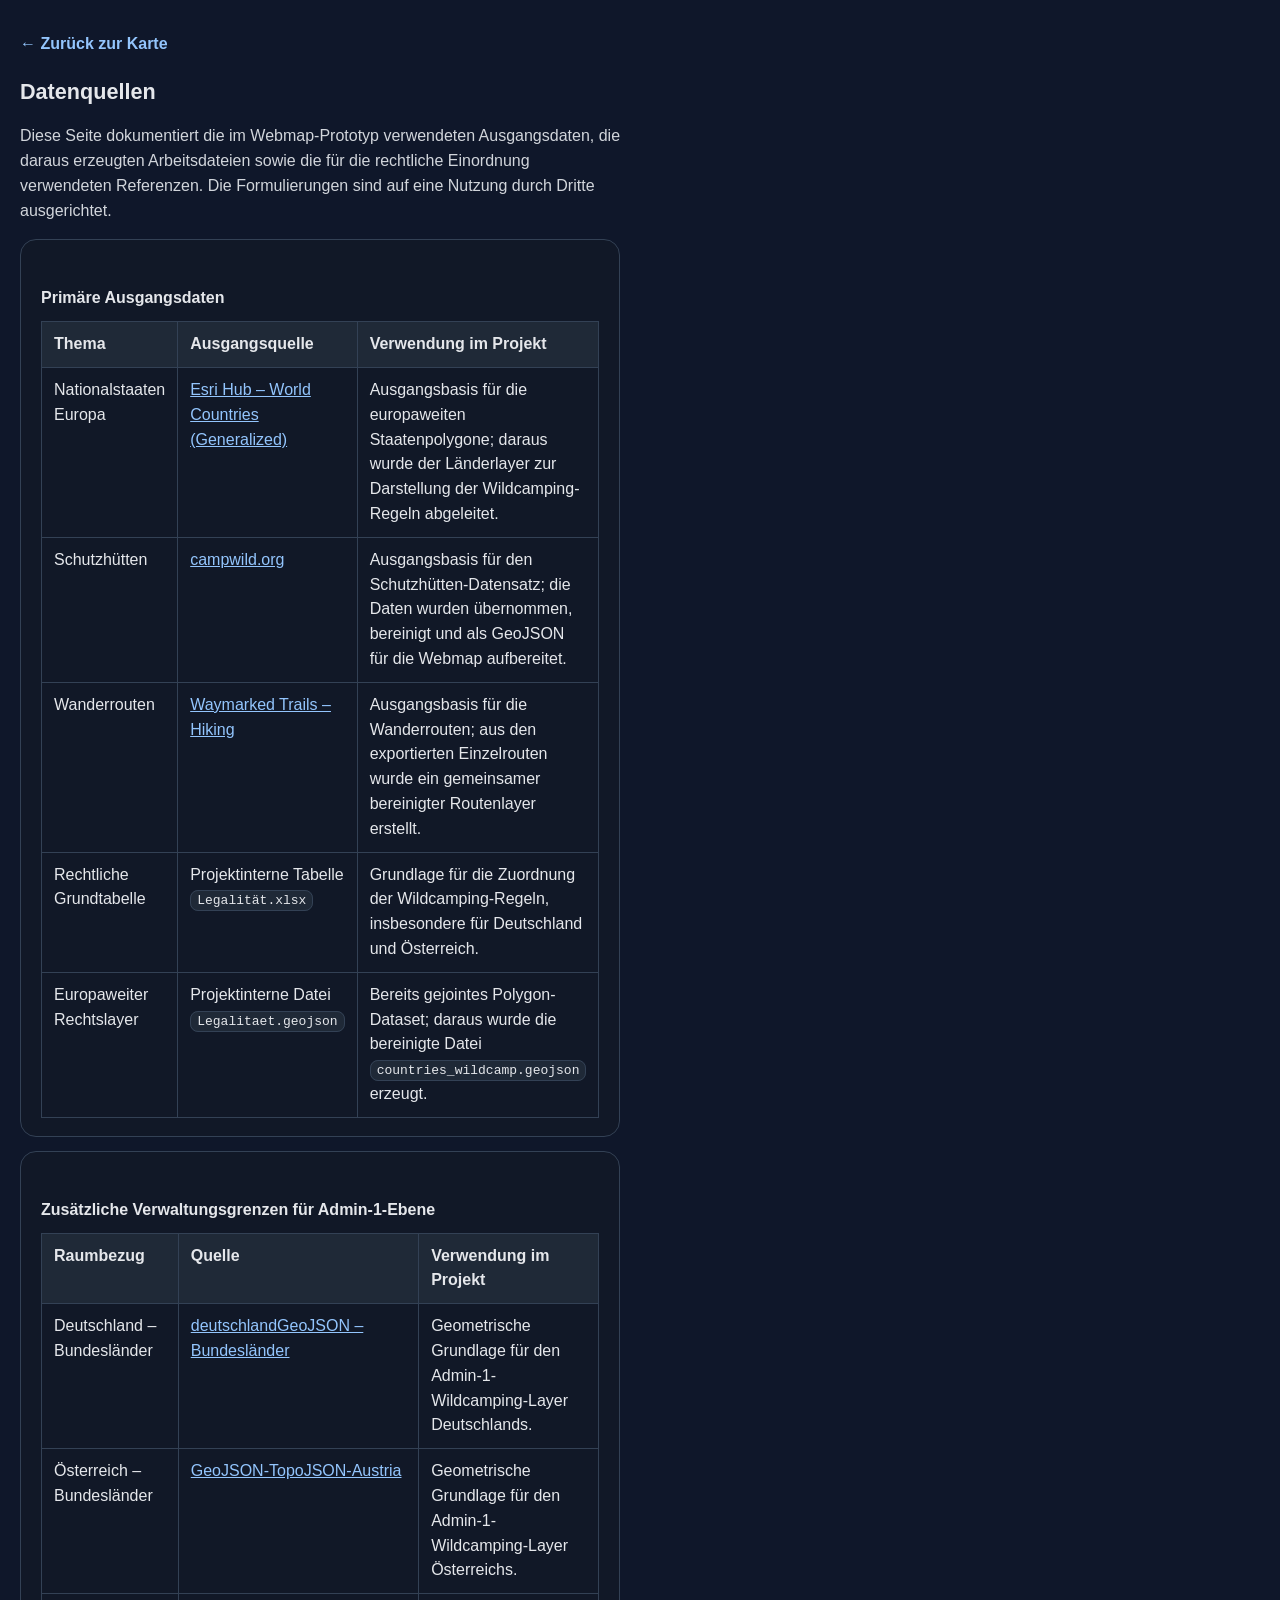
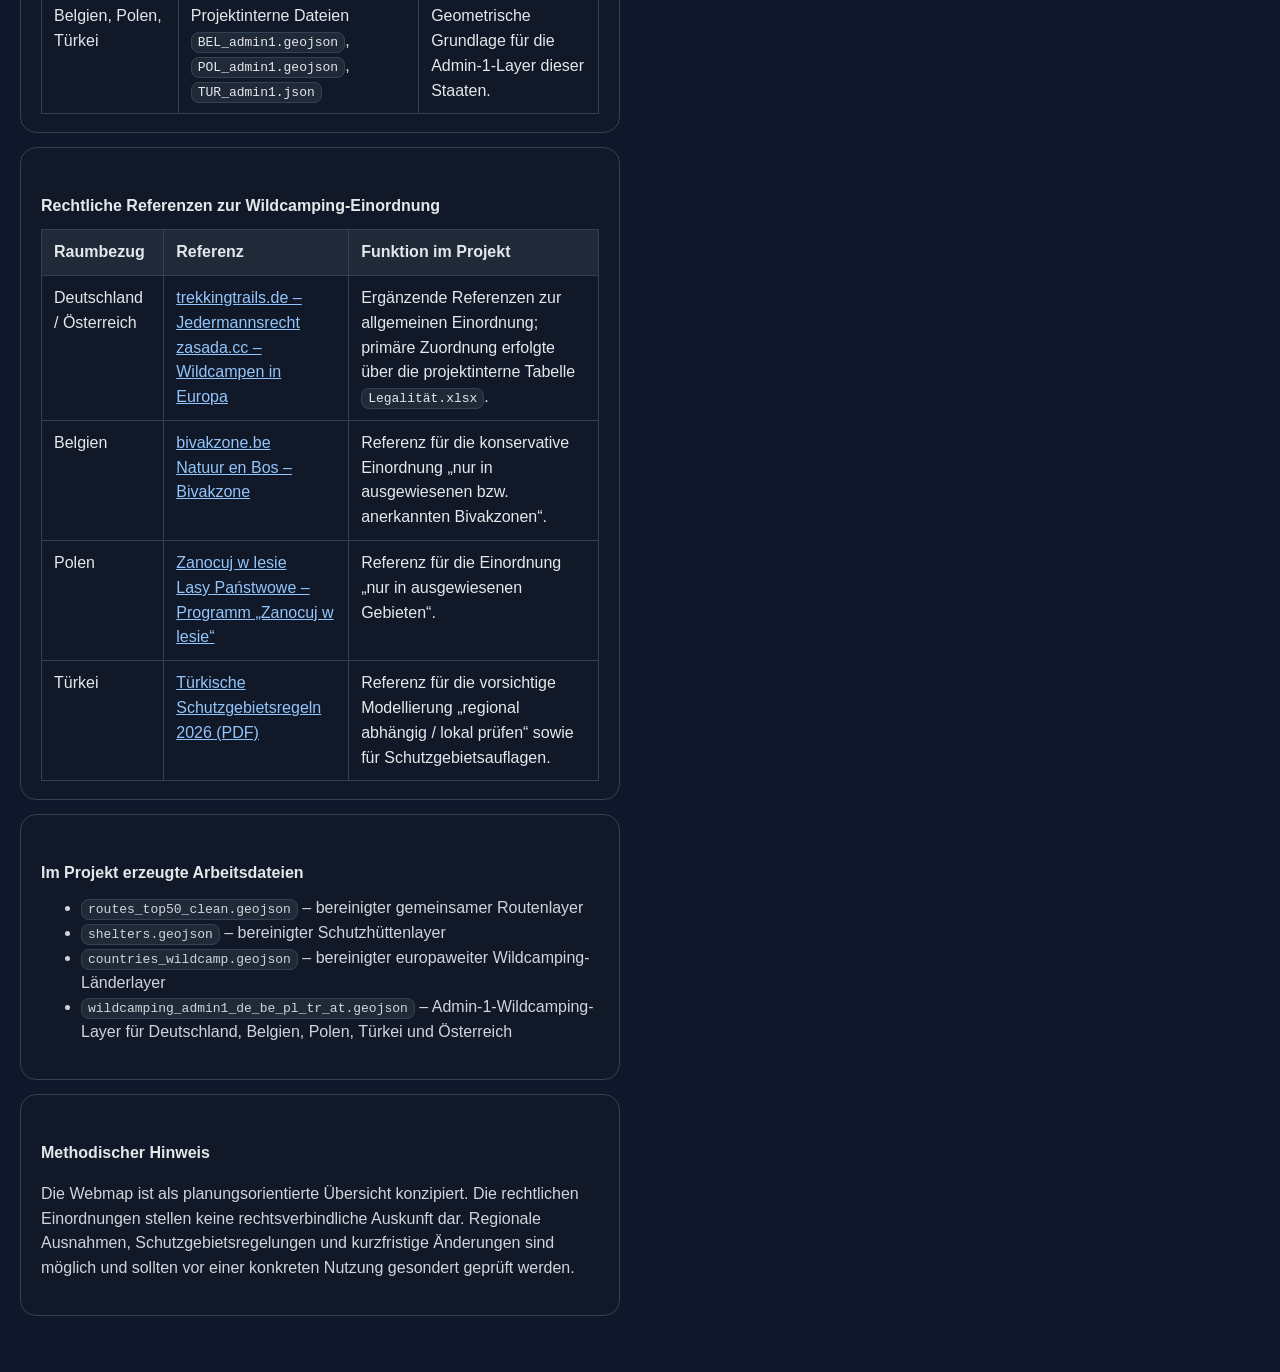
==== quellen.html @ 7402b045 "Erster Commit" ====
<!doctype html>
<html lang="de">
<head>
  <meta charset="utf-8" />
  <meta name="viewport" content="width=device-width,initial-scale=1" />
  <title>Datenquellen – Europa Wanderkarte</title>
  <link rel="stylesheet" href="./styles.css" />
</head>
<body>
  <main class="sources-page">
    <a class="back-link" href="./index.html">← Zurück zur Karte</a>

    <h1>Datenquellen</h1>
    <p>Diese Seite dokumentiert die im Webmap-Prototyp verwendeten Ausgangsdaten, die daraus erzeugten Arbeitsdateien sowie die für die rechtliche Einordnung verwendeten Referenzen. Die Formulierungen sind auf eine Nutzung durch Dritte ausgerichtet.</p>

    <div class="card">
      <h2>Primäre Ausgangsdaten</h2>
      <table>
        <thead>
          <tr>
            <th>Thema</th>
            <th>Ausgangsquelle</th>
            <th>Verwendung im Projekt</th>
          </tr>
        </thead>
        <tbody>
          <tr>
            <td>Nationalstaaten Europa</td>
            <td><a href="https://hub.arcgis.com/datasets/esri::world-countries-generalized/explore?location=-0.000264%2C0.000000%2C1.00" target="_blank" rel="noopener">Esri Hub – World Countries (Generalized)</a></td>
            <td>Ausgangsbasis für die europaweiten Staatenpolygone; daraus wurde der Länderlayer zur Darstellung der Wildcamping-Regeln abgeleitet.</td>
          </tr>
          <tr>
            <td>Schutzhütten</td>
            <td><a href="https://campwild.org/#home" target="_blank" rel="noopener">campwild.org</a></td>
            <td>Ausgangsbasis für den Schutzhütten-Datensatz; die Daten wurden übernommen, bereinigt und als GeoJSON für die Webmap aufbereitet.</td>
          </tr>
          <tr>
            <td>Wanderrouten</td>
            <td><a href="https://hiking.waymarkedtrails.org/#?map=10.0/50.7364/7.3312" target="_blank" rel="noopener">Waymarked Trails – Hiking</a></td>
            <td>Ausgangsbasis für die Wanderrouten; aus den exportierten Einzelrouten wurde ein gemeinsamer bereinigter Routenlayer erstellt.</td>
          </tr>
          <tr>
            <td>Rechtliche Grundtabelle</td>
            <td>Projektinterne Tabelle <code>Legalität.xlsx</code></td>
            <td>Grundlage für die Zuordnung der Wildcamping-Regeln, insbesondere für Deutschland und Österreich.</td>
          </tr>
          <tr>
            <td>Europaweiter Rechtslayer</td>
            <td>Projektinterne Datei <code>Legalitaet.geojson</code></td>
            <td>Bereits gejointes Polygon-Dataset; daraus wurde die bereinigte Datei <code>countries_wildcamp.geojson</code> erzeugt.</td>
          </tr>
        </tbody>
      </table>
    </div>

    <div class="card">
      <h2>Zusätzliche Verwaltungsgrenzen für Admin-1-Ebene</h2>
      <table>
        <thead>
          <tr>
            <th>Raumbezug</th>
            <th>Quelle</th>
            <th>Verwendung im Projekt</th>
          </tr>
        </thead>
        <tbody>
          <tr>
            <td>Deutschland – Bundesländer</td>
            <td><a href="https://github.com/isellsoap/deutschlandGeoJSON/blob/main/2_bundeslaender/4_niedrig.geo.json" target="_blank" rel="noopener">deutschlandGeoJSON – Bundesländer</a></td>
            <td>Geometrische Grundlage für den Admin-1-Wildcamping-Layer Deutschlands.</td>
          </tr>
          <tr>
            <td>Österreich – Bundesländer</td>
            <td><a href="https://github.com/ginseng666/GeoJSON-TopoJSON-Austria" target="_blank" rel="noopener">GeoJSON-TopoJSON-Austria</a></td>
            <td>Geometrische Grundlage für den Admin-1-Wildcamping-Layer Österreichs.</td>
          </tr>
          <tr>
            <td>Belgien, Polen, Türkei</td>
            <td>Projektinterne Dateien <code>BEL_admin1.geojson</code>, <code>POL_admin1.geojson</code>, <code>TUR_admin1.json</code></td>
            <td>Geometrische Grundlage für die Admin-1-Layer dieser Staaten.</td>
          </tr>
        </tbody>
      </table>
    </div>

    <div class="card">
      <h2>Rechtliche Referenzen zur Wildcamping-Einordnung</h2>
      <table>
        <thead>
          <tr>
            <th>Raumbezug</th>
            <th>Referenz</th>
            <th>Funktion im Projekt</th>
          </tr>
        </thead>
        <tbody>
          <tr>
            <td>Deutschland / Österreich</td>
            <td><a href="https://trekkingtrails.de/jedermannsrecht/" target="_blank" rel="noopener">trekkingtrails.de – Jedermannsrecht</a><br><a href="https://www.zasada.cc/wildcampen-info" target="_blank" rel="noopener">zasada.cc – Wildcampen in Europa</a></td>
            <td>Ergänzende Referenzen zur allgemeinen Einordnung; primäre Zuordnung erfolgte über die projektinterne Tabelle <code>Legalität.xlsx</code>.</td>
          </tr>
          <tr>
            <td>Belgien</td>
            <td><a href="https://www.bivakzone.be/" target="_blank" rel="noopener">bivakzone.be</a><br><a href="https://natuurenbos.be/activiteiten/bivakzone" target="_blank" rel="noopener">Natuur en Bos – Bivakzone</a></td>
            <td>Referenz für die konservative Einordnung „nur in ausgewiesenen bzw. anerkannten Bivakzonen“.</td>
          </tr>
          <tr>
            <td>Polen</td>
            <td><a href="https://zanocujwlesie.lasy.gov.pl/" target="_blank" rel="noopener">Zanocuj w lesie</a><br><a href="https://www.lasy.gov.pl/pl/turystyka/program-zanocuj-w-lesie" target="_blank" rel="noopener">Lasy Państwowe – Programm „Zanocuj w lesie“</a></td>
            <td>Referenz für die Einordnung „nur in ausgewiesenen Gebieten“.</td>
          </tr>
          <tr>
            <td>Türkei</td>
            <td><a href="https://www.tarimorman.gov.tr/DKMP/Belgeler/KORUNAN%20ALANLAR%20%C3%9CCRET%20TAR%C4%B0FES%C4%B0/2026/Ek-21%20Korunan%20Alanlar%20Ucret%20Tarifesi%20Uygulama%20Usul%20ve%20Esaslari-2026.pdf" target="_blank" rel="noopener">Türkische Schutzgebietsregeln 2026 (PDF)</a></td>
            <td>Referenz für die vorsichtige Modellierung „regional abhängig / lokal prüfen“ sowie für Schutzgebietsauflagen.</td>
          </tr>
        </tbody>
      </table>
    </div>

    <div class="card">
      <h2>Im Projekt erzeugte Arbeitsdateien</h2>
      <ul>
        <li><code>routes_top50_clean.geojson</code> – bereinigter gemeinsamer Routenlayer</li>
        <li><code>shelters.geojson</code> – bereinigter Schutzhüttenlayer</li>
        <li><code>countries_wildcamp.geojson</code> – bereinigter europaweiter Wildcamping-Länderlayer</li>
        <li><code>wildcamping_admin1_de_be_pl_tr_at.geojson</code> – Admin-1-Wildcamping-Layer für Deutschland, Belgien, Polen, Türkei und Österreich</li>
      </ul>
    </div>

    <div class="card">
      <h2>Methodischer Hinweis</h2>
      <p>Die Webmap ist als planungsorientierte Übersicht konzipiert. Die rechtlichen Einordnungen stellen keine rechtsverbindliche Auskunft dar. Regionale Ausnahmen, Schutzgebietsregelungen und kurzfristige Änderungen sind möglich und sollten vor einer konkreten Nutzung gesondert geprüft werden.</p>
    </div>
  </main>
</body>
</html>
---- styles.css ----
:root{
  --bg:#0f172a;
  --panel:#111827;
  --panel-2:#1f2937;
  --text:#e5e7eb;
  --muted:#9ca3af;
  --accent:#22c55e;
  --line:#60a5fa;
  --border:#334155;
}
*{box-sizing:border-box}
html,body{margin:0;height:100%;font-family:Inter,Segoe UI,Arial,sans-serif;background:var(--bg);color:var(--text)}
body{display:grid;grid-template-columns:360px 1fr}
.sidebar{height:100vh;overflow:auto;border-right:1px solid var(--border);background:var(--panel)}
.panel{padding:16px;border-bottom:1px solid var(--border)}
h1,h2{margin:0 0 10px 0}
h1{font-size:1.35rem}
h2{font-size:1rem}
.subtle,.meta{color:var(--muted);font-size:.92rem;line-height:1.4}
.controls{display:grid;gap:12px;margin-top:14px}
.control span{display:block;font-size:.9rem;margin-bottom:6px;color:var(--muted)}
input[type=text]{
  width:100%;padding:10px 12px;border-radius:10px;border:1px solid var(--border);
  background:var(--panel-2);color:var(--text)
}
.toggles{display:grid;gap:8px;font-size:.95rem}
.legend{margin-top:14px}
.legend-row{display:flex;align-items:center;gap:8px;margin:6px 0;color:#d1d5db;font-size:.92rem}
.swatch{width:16px;height:16px;border-radius:4px;display:inline-block;border:1px solid rgba(255,255,255,.15)}
.swatch.route{
  width:24px;
  height:0;
  border:none;
  border-top:4px solid #60a5fa;
  border-radius:0;
  background:transparent;
}
.swatch.shelter{
  width:14px;
  height:14px;
  border-radius:999px;
  background:#22c55e;
  border:1px solid rgba(255,255,255,.85);
}
.swatch.allowed{background:rgba(34,197,94,.7)}
.swatch.restricted{background:rgba(245,158,11,.8)}
.swatch.forbidden{background:rgba(239,68,68,.8)}
.list-panel{padding-top:12px}
.list-header{display:flex;justify-content:space-between;align-items:center;margin-bottom:10px}
.route-list{display:grid;gap:8px;max-height:calc(100vh - 360px);overflow:auto}
.route-item{
  border:1px solid var(--border);background:var(--panel-2);padding:10px 12px;border-radius:12px;cursor:pointer;
}
.route-item:hover,.route-item.active{border-color:#60a5fa;outline:1px solid rgba(96,165,250,.35)}
.route-item .name{font-weight:600;margin-bottom:4px}
.route-item .meta{font-size:.8rem;color:var(--muted)}
.map-wrap{position:relative;height:100vh}
#map{position:absolute;inset:0}
.status-banner{
  position:absolute;right:16px;top:16px;z-index:5;background:rgba(17,24,39,.9);color:#e5e7eb;
  border:1px solid var(--border);border-radius:999px;padding:10px 14px;font-size:.9rem;backdrop-filter: blur(6px);
}
.maplibregl-popup-content{max-width:320px;padding:12px 14px;border-radius:12px}
.popup-title{font-weight:700;margin-bottom:8px}
.popup-meta{font-size:.88rem;color:#374151;line-height:1.45}
.sources-link{
  color:#93c5fd;
  text-decoration:none;
  font-weight:600;
}
.sources-link:hover{text-decoration:underline}
.sources-page{
  max-width:980px;
  margin:0 auto;
  padding:32px 20px 56px;
  line-height:1.55;
}
.sources-page h1{margin-bottom:8px}
.sources-page h2{margin-top:28px;margin-bottom:10px}
.sources-page p,.sources-page li{color:#d1d5db}
.sources-page a{color:#93c5fd}
.sources-page .back-link{
  display:inline-block;
  margin-bottom:18px;
  color:#93c5fd;
  text-decoration:none;
  font-weight:600;
}
.sources-page .back-link:hover{text-decoration:underline}
.sources-page .card{
  background:var(--panel);
  border:1px solid var(--border);
  border-radius:16px;
  padding:18px 20px;
  margin-top:14px;
}
.sources-page ul{margin-top:8px}
.sources-page code{
  background:var(--panel-2);
  border:1px solid var(--border);
  border-radius:8px;
  padding:2px 6px;
}
@media (max-width: 960px){
  body{grid-template-columns:1fr}
  .sidebar{position:absolute;left:0;top:0;bottom:0;z-index:10;width:min(360px,90vw);transform:translateX(-100%);display:none}
}


.sources-page table{
  width:100%;
  border-collapse:collapse;
  margin-top:10px;
}
.sources-page th,
.sources-page td{
  text-align:left;
  vertical-align:top;
  padding:10px 12px;
  border:1px solid var(--border);
}
.sources-page th{
  background:var(--panel-2);
  color:#e5e7eb;
}
.sources-page ol{
  margin-top:8px;
}
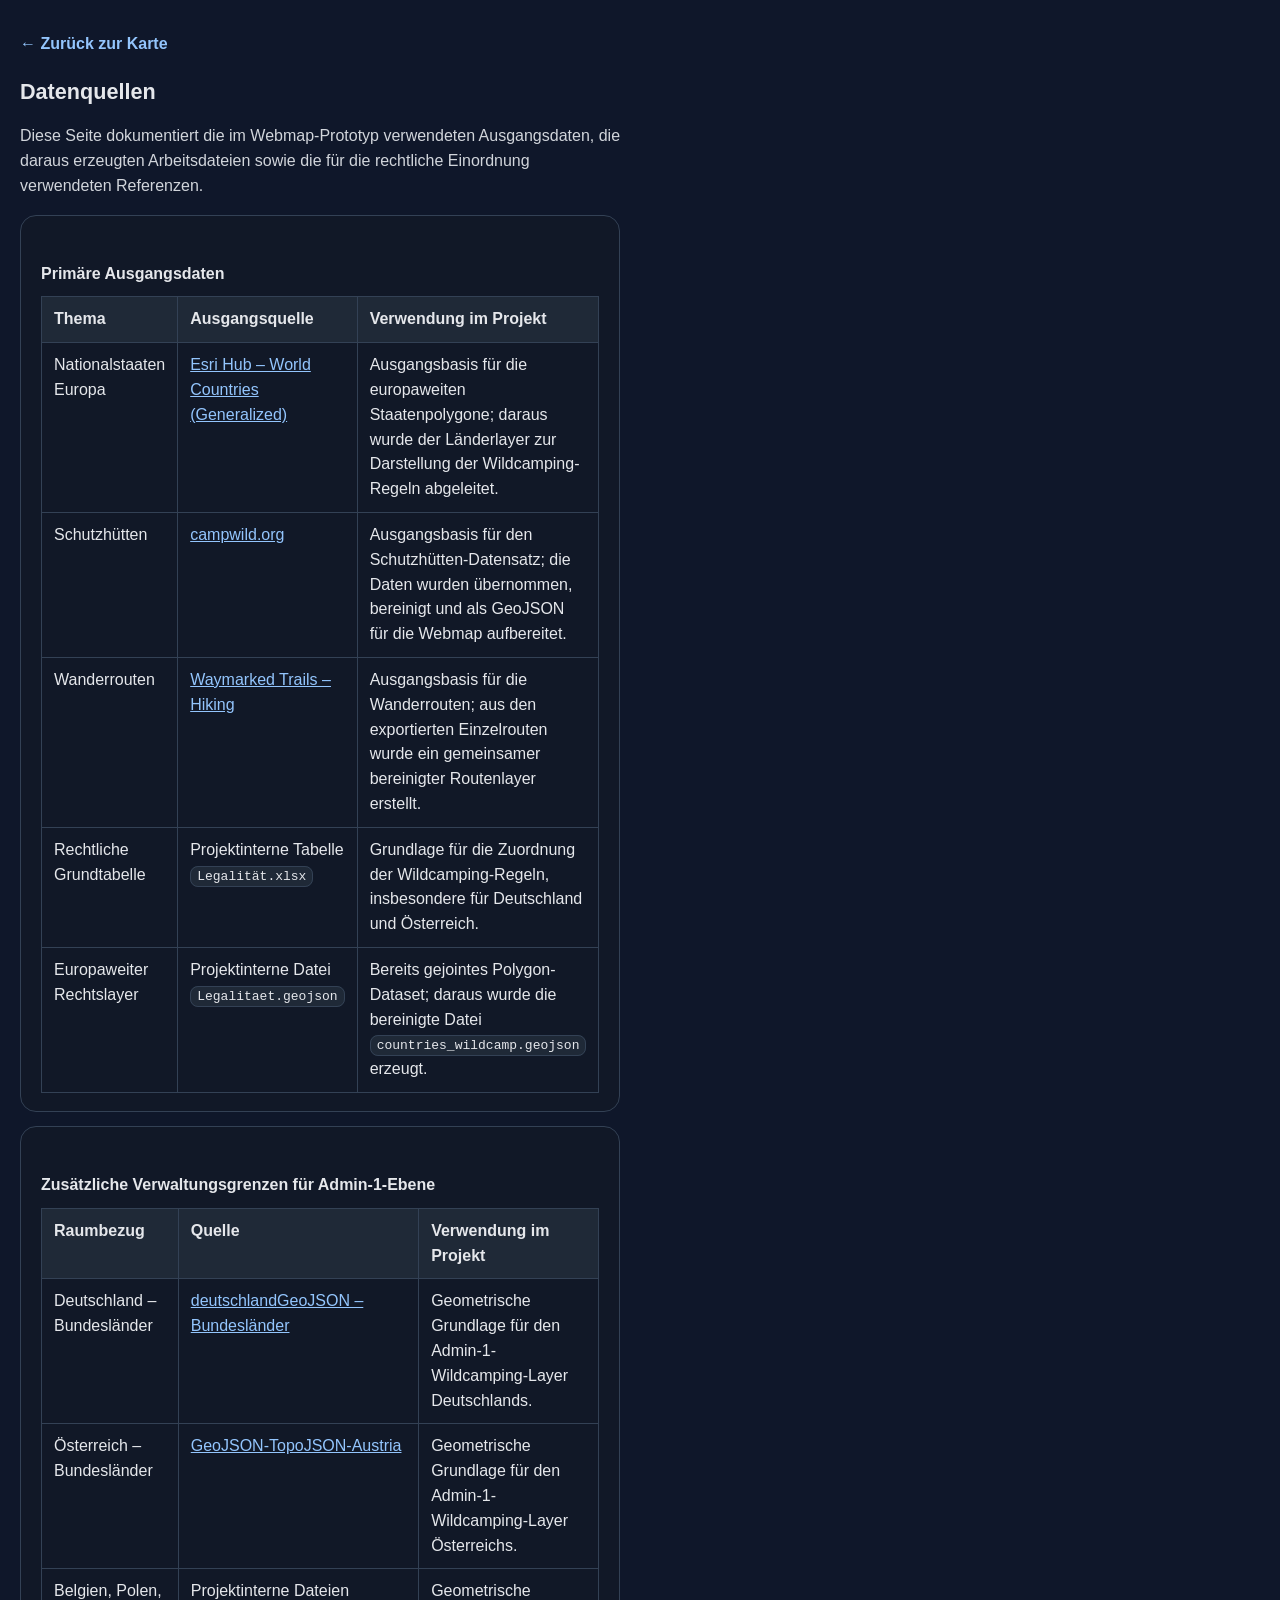
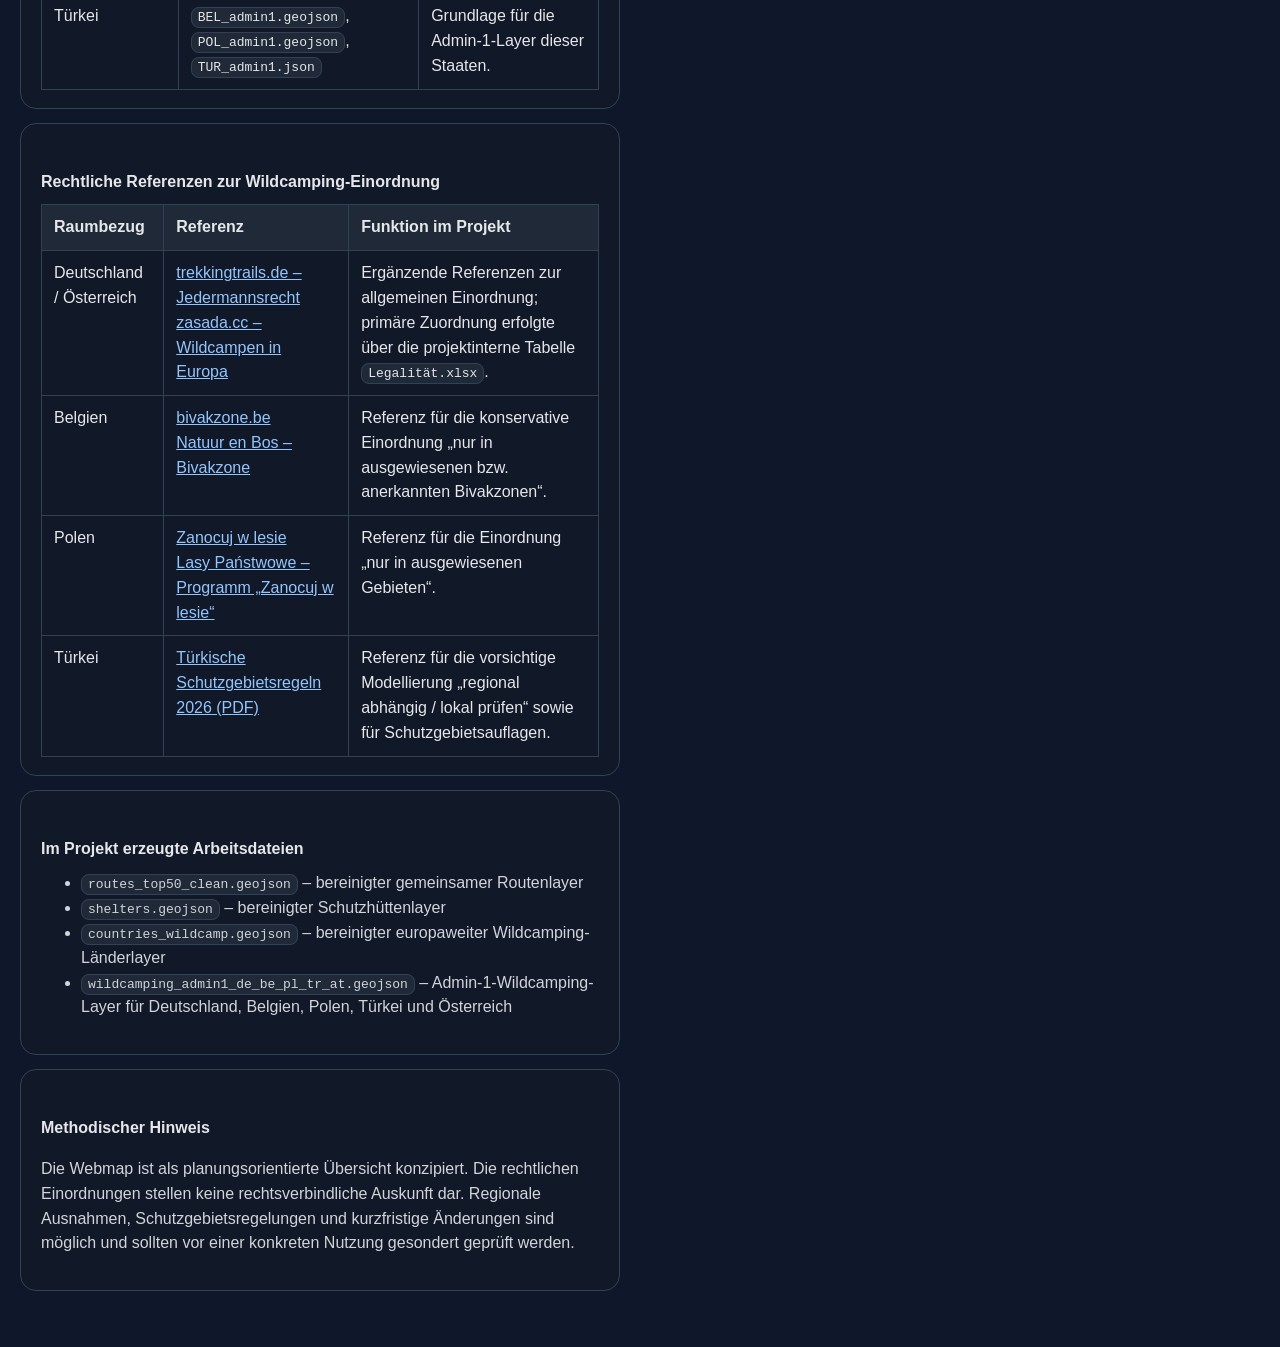
==== commit 1c4c6229: "Zweiter Commit" ====
--- a/quellen.html
+++ b/quellen.html
@@ -11,7 +11,7 @@
     <a class="back-link" href="./index.html">← Zurück zur Karte</a>
 
     <h1>Datenquellen</h1>
-    <p>Diese Seite dokumentiert die im Webmap-Prototyp verwendeten Ausgangsdaten, die daraus erzeugten Arbeitsdateien sowie die für die rechtliche Einordnung verwendeten Referenzen. Die Formulierungen sind auf eine Nutzung durch Dritte ausgerichtet.</p>
+    <p>Diese Seite dokumentiert die im Webmap-Prototyp verwendeten Ausgangsdaten, die daraus erzeugten Arbeitsdateien sowie die für die rechtliche Einordnung verwendeten Referenzen.</p>
 
     <div class="card">
       <h2>Primäre Ausgangsdaten</h2>
--- a/styles.css
+++ b/styles.css
@@ -60,16 +60,63 @@
 .status-banner{
   position:absolute;right:16px;top:16px;z-index:5;background:rgba(17,24,39,.9);color:#e5e7eb;
   border:1px solid var(--border);border-radius:999px;padding:10px 14px;font-size:.9rem;backdrop-filter: blur(6px);
+  transition:opacity .35s ease;
 }
 .maplibregl-popup-content{max-width:320px;padding:12px 14px;border-radius:12px}
 .popup-title{font-weight:700;margin-bottom:8px}
 .popup-meta{font-size:.88rem;color:#374151;line-height:1.45}
-.sources-link{
-  color:#93c5fd;
-  text-decoration:none;
-  font-weight:600;
+
+.overlay-doc-buttons{
+  position:absolute;
+  top:16px;
+  left:16px;
+  z-index:6;
+  display:flex;
+  gap:8px;
 }
-.sources-link:hover{text-decoration:underline}
+.doc-btn{
+  background:rgba(17,24,39,.92);
+  color:#e5e7eb;
+  border:1px solid var(--border);
+  border-radius:999px;
+  padding:10px 14px;
+  font-size:.9rem;
+  cursor:pointer;
+  backdrop-filter:blur(6px);
+}
+.doc-btn:hover{border-color:#60a5fa}
+.doc-overlay.hidden{display:none}
+.doc-overlay{position:absolute;inset:0;z-index:20}
+.doc-overlay-backdrop{position:absolute;inset:0;background:rgba(2,6,23,.28)}
+.doc-overlay-panel{
+  position:absolute;top:0;right:0;height:100%;width:min(560px,92vw);
+  background:rgba(17,24,39,.88);border-left:1px solid var(--border);
+  box-shadow:-10px 0 30px rgba(0,0,0,.25);display:flex;flex-direction:column;
+  backdrop-filter:blur(10px);
+}
+.doc-overlay-header{
+  display:flex;align-items:center;justify-content:space-between;gap:12px;
+  padding:16px 18px;border-bottom:1px solid var(--border)
+}
+.doc-overlay-header h2{margin:0}
+.doc-close-btn{
+  border:1px solid var(--border);background:var(--panel-2);color:var(--text);
+  width:36px;height:36px;border-radius:999px;cursor:pointer;font-size:1.3rem
+}
+.doc-overlay-content{padding:18px;overflow:auto}
+.doc-overlay-content h1{font-size:1.35rem}
+.doc-overlay-content h2{margin-top:22px}
+.doc-overlay-content p,.doc-overlay-content li,.doc-overlay-content td,.doc-overlay-content th{color:#d1d5db}
+.doc-overlay-content a{color:#93c5fd}
+.doc-overlay-content table{width:100%;border-collapse:collapse;margin-top:10px}
+.doc-overlay-content th,.doc-overlay-content td{
+  text-align:left;vertical-align:top;padding:10px 12px;border:1px solid var(--border)
+}
+.doc-overlay-content th{background:var(--panel-2)}
+.doc-overlay-content code{
+  background:var(--panel-2);border:1px solid var(--border);border-radius:8px;padding:2px 6px
+}
+
 .sources-page{
   max-width:980px;
   margin:0 auto;
@@ -95,19 +142,13 @@
   padding:18px 20px;
   margin-top:14px;
 }
-.sources-page ul{margin-top:8px}
+.sources-page ul,.sources-page ol{margin-top:8px}
 .sources-page code{
   background:var(--panel-2);
   border:1px solid var(--border);
   border-radius:8px;
   padding:2px 6px;
 }
-@media (max-width: 960px){
-  body{grid-template-columns:1fr}
-  .sidebar{position:absolute;left:0;top:0;bottom:0;z-index:10;width:min(360px,90vw);transform:translateX(-100%);display:none}
-}
-
-
 .sources-page table{
   width:100%;
   border-collapse:collapse;
@@ -124,6 +165,8 @@
   background:var(--panel-2);
   color:#e5e7eb;
 }
-.sources-page ol{
-  margin-top:8px;
+
+@media (max-width: 960px){
+  body{grid-template-columns:1fr}
+  .sidebar{position:absolute;left:0;top:0;bottom:0;z-index:10;width:min(360px,90vw);transform:translateX(-100%);display:none}
 }
